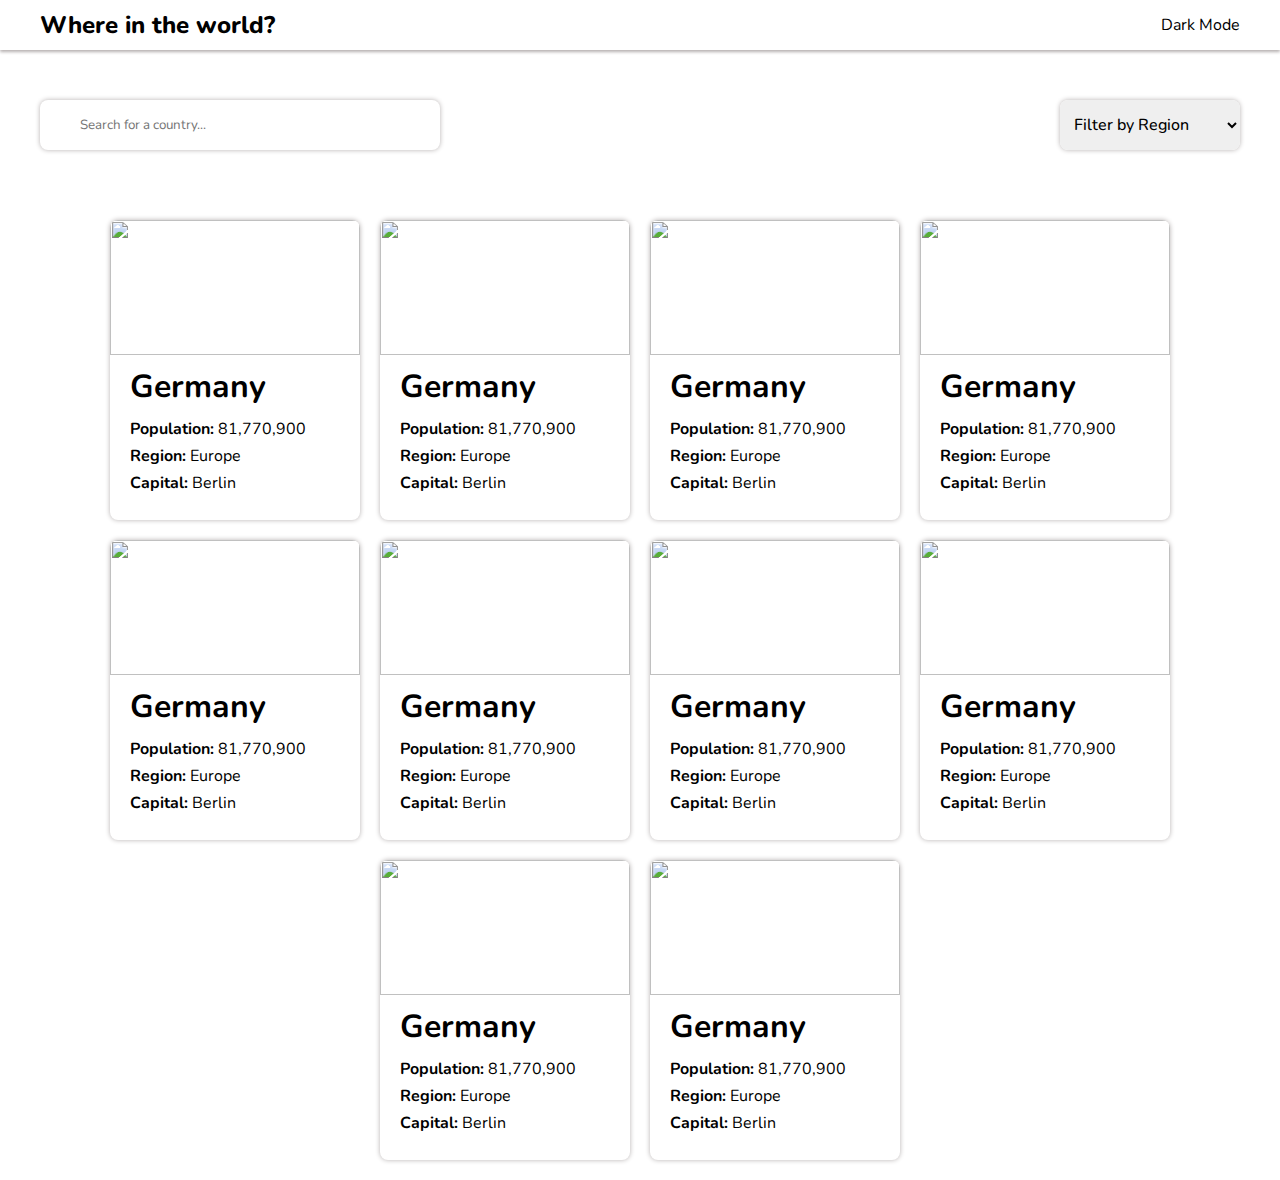
==== index.html @ 89ac4a13 "front page structure complete" ====
<!DOCTYPE html>
<html lang="en">

<head>
    <meta charset="UTF-8">
    <meta name="viewport" content="width=device-width, initial-scale=1.0">
    <link rel="preconnect" href="https://fonts.googleapis.com">
    <link rel="preconnect" href="https://fonts.gstatic.com" crossorigin>
    <link href="https://fonts.googleapis.com/css2?family=Nunito:ital,wght@0,200..1000;1,200..1000&display=swap"
        rel="stylesheet">
    <link rel="stylesheet" href="style.css">
    <link rel="stylesheet" href="https://cdnjs.cloudflare.com/ajax/libs/font-awesome/6.6.0/css/all.min.css"
        integrity="sha512-Kc323vGBEqzTmouAECnVceyQqyqdsSiqLQISBL29aUW4U/M7pSPA/gEUZQqv1cwx4OnYxTxve5UMg5GT6L4JJg=="
        crossorigin="anonymous" referrerpolicy="no-referrer" />
    <script src="script.js" defer></script>
    <title>Rest Country</title>
</head>

<body>
    <header>
        <div class="headerContent">
            <a href="#" class="headerTitle">Where in the world?</a>
            <div class="theme"><i class="fa-regular fa-moon"></i> &nbsp; Dark Mode</div>
        </div>
    </header>
    <main>
        <section class="searchSection">
            <div class="searchContainer">
                <div class="icon"><i class="fa-solid fa-magnifying-glass"></i></div>
                <input type="text" placeholder="Search for a country...">
            </div>
            <div class="filterContainer">
                <select>
                    <option hidden>Filter by Region</option>
                    <option value="asia">Asia</option>
                    <option value="africa">Africa</option>
                    <option value="america">America</option>
                    <option value="europe">Europe</option>
                    <option value="oceania">Oceania</option>
                </select>
            </div>
        </section>
        <section class="countrySection">
            <div class="countryCard">
                <div class="countryCardImg">
                    <img src="https://flagcdn.com/gs.svg">
                </div>
                <div class="countryCardDetails">
                    <h1>Germany</h1>
                    <div><b>Population: </b>81,770,900</div>
                    <div><b>Region: </b>Europe</div>
                    <div><b>Capital: </b>Berlin</div>
                </div>
            </div>
            <div class="countryCard">
                <div class="countryCardImg">
                    <img src="https://flagcdn.com/gs.svg">
                </div>
                <div class="countryCardDetails">
                    <h1>Germany</h1>
                    <div><b>Population: </b>81,770,900</div>
                    <div><b>Region: </b>Europe</div>
                    <div><b>Capital: </b>Berlin</div>
                </div>
            </div>
            <div class="countryCard">
                <div class="countryCardImg">
                    <img src="https://flagcdn.com/gs.svg">
                </div>
                <div class="countryCardDetails">
                    <h1>Germany</h1>
                    <div><b>Population: </b>81,770,900</div>
                    <div><b>Region: </b>Europe</div>
                    <div><b>Capital: </b>Berlin</div>
                </div>
            </div>
            <div class="countryCard">
                <div class="countryCardImg">
                    <img src="https://flagcdn.com/gs.svg">
                </div>
                <div class="countryCardDetails">
                    <h1>Germany</h1>
                    <div><b>Population: </b>81,770,900</div>
                    <div><b>Region: </b>Europe</div>
                    <div><b>Capital: </b>Berlin</div>
                </div>
            </div>
            <div class="countryCard">
                <div class="countryCardImg">
                    <img src="https://flagcdn.com/gs.svg">
                </div>
                <div class="countryCardDetails">
                    <h1>Germany</h1>
                    <div><b>Population: </b>81,770,900</div>
                    <div><b>Region: </b>Europe</div>
                    <div><b>Capital: </b>Berlin</div>
                </div>
            </div>
            <div class="countryCard">
                <div class="countryCardImg">
                    <img src="https://flagcdn.com/gs.svg">
                </div>
                <div class="countryCardDetails">
                    <h1>Germany</h1>
                    <div><b>Population: </b>81,770,900</div>
                    <div><b>Region: </b>Europe</div>
                    <div><b>Capital: </b>Berlin</div>
                </div>
            </div>
            <div class="countryCard">
                <div class="countryCardImg">
                    <img src="https://flagcdn.com/gs.svg">
                </div>
                <div class="countryCardDetails">
                    <h1>Germany</h1>
                    <div><b>Population: </b>81,770,900</div>
                    <div><b>Region: </b>Europe</div>
                    <div><b>Capital: </b>Berlin</div>
                </div>
            </div>
            <div class="countryCard">
                <div class="countryCardImg">
                    <img src="https://flagcdn.com/gs.svg">
                </div>
                <div class="countryCardDetails">
                    <h1>Germany</h1>
                    <div><b>Population: </b>81,770,900</div>
                    <div><b>Region: </b>Europe</div>
                    <div><b>Capital: </b>Berlin</div>
                </div>
            </div>
            <div class="countryCard">
                <div class="countryCardImg">
                    <img src="https://flagcdn.com/gs.svg">
                </div>
                <div class="countryCardDetails">
                    <h1>Germany</h1>
                    <div><b>Population: </b>81,770,900</div>
                    <div><b>Region: </b>Europe</div>
                    <div><b>Capital: </b>Berlin</div>
                </div>
            </div>
            <div class="countryCard">
                <div class="countryCardImg">
                    <img src="https://flagcdn.com/gs.svg">
                </div>
                <div class="countryCardDetails">
                    <h1>Germany</h1>
                    <div><b>Population: </b>81,770,900</div>
                    <div><b>Region: </b>Europe</div>
                    <div><b>Capital: </b>Berlin</div>
                </div>
            </div>
        </section>
    </main>
</body>

</html>
---- style.css ----
* {
    margin: 0;
    padding: 0;
    box-sizing: border-box;
    font-family: "Nunito", sans-serif;
}

/* .color {
    Dark-Blue-Dark-Mode-Elements: hsl(209, 23%, 22%);
    Very-Dark-Blue-Dark-Mode-Background: hsl(207, 26%, 17%);
    Very-Dark-Blue-Light-Mode-Text: hsl(200, 15%, 8%);
    Dark-Gray-Light-Mode-Input: hsl(0, 0%, 52%);
    Very-Light-Gray-Light-Mode-Background: hsl(0, 0%, 98%);
    White-Dark-Mode-Text-Light-Mode-Elements: hsl(0, 0%, 100%);
} */

header {
    height: 50px;
    background-color: white;
    box-shadow: 0 2px 3px 0 rgb(182, 177, 177);
    display: flex;
    justify-content: center;
}

header .headerContent {
    max-width: 1200px;
    width: 100%;
    height: 100%;
    display: flex;
    align-items: center;
    justify-content: space-between;
}

.headerContent .headerTitle {
    font-size: 1.5em;
    font-weight: 800;
    text-decoration: none;
    color: inherit;
}

main {
    display: flex;
    flex-direction: column;
    align-items: center;
    /* justify-content: center; */
}

section{
    max-width: 1200px;
    width: 100%;
}

main .searchSection {
    height: 50px;
    /* border: 1px solid black; */
    margin: 50px 0;
    display: flex;
    align-items: center;
    justify-content: space-between;
}

.searchSection .searchContainer {
    height: 100%;
    display: flex;
    align-items: center;
    max-width: 400px;
    width: 100%;
    /* border: 1px solid black; */
    box-shadow: 0 0 5px 0 rgb(182, 177, 177);
    border-radius: 8px;
    overflow: hidden;
}

.searchContainer .icon {
    padding: 0 5px 0 20px;
    color: hsl(0, 0%, 52%);
}

.searchContainer input {
    flex: 1;
    height: 100%;
    padding: 15px;
    border: none;
    outline: none;
    background: none;
}

.searchSection .filterContainer{
    /* border: 1px solid black; */
    box-shadow: 0 0 5px 0 rgb(182, 177, 177);
    height: 100%;
    width: 180px;
    border-radius: 8px;
}
.filterContainer select{
    width: 100%;
    height: 100%;
    padding: 0 10px;
    font-size: 1em;
    font-weight: 500;
    border-radius: 8px;
    outline: none;
    border: none;
}

.countrySection{
    /* border: 1px solid black; */
    display: flex;
    flex-wrap: wrap;
    padding: 20px;
    justify-content: center;
    gap: 20px;

}
.countrySection .countryCard{
    position: relative;
    /* border: 1px solid black; */
    box-shadow: 0 0 5px 0 rgb(182, 177, 177);
    width: 250px;
    height: 300px;
    border-radius: 8px;
    overflow: hidden;
}
.countryCard .countryCardImg{
    /* border: 1px solid black; */
    height: 45%;
}
.countryCardImg img{
    width: 100%;
    height: 100%;
}
.countryCard .countryCardDetails{
    /* border: 1px solid black; */
    height: 55%;
    padding: 10px 20px;
}
.countryCardDetails h1{
    margin-bottom: 10px;
}
.countryCardDetails div{
    margin-top: 5px;
}
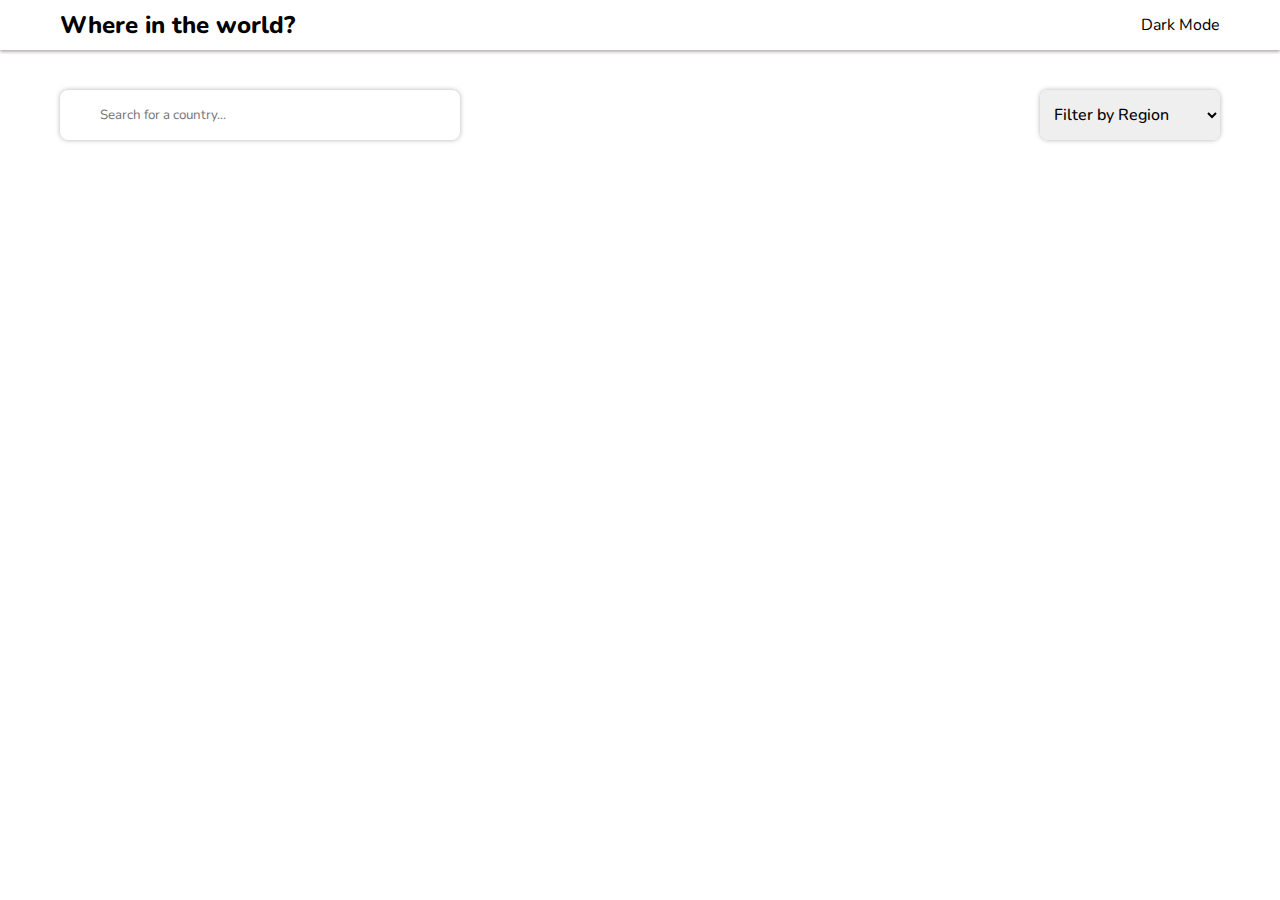
==== commit c8695c8b: "country page almost complete just country borders are left" ====
--- a/index.html
+++ b/index.html
@@ -7,11 +7,11 @@
     <link rel="preconnect" href="https://fonts.googleapis.com">
     <link rel="preconnect" href="https://fonts.gstatic.com" crossorigin>
     <link href="https://fonts.googleapis.com/css2?family=Nunito:ital,wght@0,200..1000;1,200..1000&display=swap"
-        rel="stylesheet">
+    rel="stylesheet">
+    <link rel="stylesheet" href="https://cdnjs.cloudflare.com/ajax/libs/font-awesome/6.6.0/css/all.min.css"
+    integrity="sha512-Kc323vGBEqzTmouAECnVceyQqyqdsSiqLQISBL29aUW4U/M7pSPA/gEUZQqv1cwx4OnYxTxve5UMg5GT6L4JJg=="
+    crossorigin="anonymous" referrerpolicy="no-referrer" />
     <link rel="stylesheet" href="style.css">
-    <link rel="stylesheet" href="https://cdnjs.cloudflare.com/ajax/libs/font-awesome/6.6.0/css/all.min.css"
-        integrity="sha512-Kc323vGBEqzTmouAECnVceyQqyqdsSiqLQISBL29aUW4U/M7pSPA/gEUZQqv1cwx4OnYxTxve5UMg5GT6L4JJg=="
-        crossorigin="anonymous" referrerpolicy="no-referrer" />
     <script src="script.js" defer></script>
     <title>Rest Country</title>
 </head>
@@ -41,7 +41,7 @@
             </div>
         </section>
         <section class="countrySection">
-            <div class="countryCard">
+            <!-- <div class="countryCard">
                 <div class="countryCardImg">
                     <img src="https://flagcdn.com/gs.svg">
                 </div>
@@ -51,106 +51,7 @@
                     <div><b>Region: </b>Europe</div>
                     <div><b>Capital: </b>Berlin</div>
                 </div>
-            </div>
-            <div class="countryCard">
-                <div class="countryCardImg">
-                    <img src="https://flagcdn.com/gs.svg">
-                </div>
-                <div class="countryCardDetails">
-                    <h1>Germany</h1>
-                    <div><b>Population: </b>81,770,900</div>
-                    <div><b>Region: </b>Europe</div>
-                    <div><b>Capital: </b>Berlin</div>
-                </div>
-            </div>
-            <div class="countryCard">
-                <div class="countryCardImg">
-                    <img src="https://flagcdn.com/gs.svg">
-                </div>
-                <div class="countryCardDetails">
-                    <h1>Germany</h1>
-                    <div><b>Population: </b>81,770,900</div>
-                    <div><b>Region: </b>Europe</div>
-                    <div><b>Capital: </b>Berlin</div>
-                </div>
-            </div>
-            <div class="countryCard">
-                <div class="countryCardImg">
-                    <img src="https://flagcdn.com/gs.svg">
-                </div>
-                <div class="countryCardDetails">
-                    <h1>Germany</h1>
-                    <div><b>Population: </b>81,770,900</div>
-                    <div><b>Region: </b>Europe</div>
-                    <div><b>Capital: </b>Berlin</div>
-                </div>
-            </div>
-            <div class="countryCard">
-                <div class="countryCardImg">
-                    <img src="https://flagcdn.com/gs.svg">
-                </div>
-                <div class="countryCardDetails">
-                    <h1>Germany</h1>
-                    <div><b>Population: </b>81,770,900</div>
-                    <div><b>Region: </b>Europe</div>
-                    <div><b>Capital: </b>Berlin</div>
-                </div>
-            </div>
-            <div class="countryCard">
-                <div class="countryCardImg">
-                    <img src="https://flagcdn.com/gs.svg">
-                </div>
-                <div class="countryCardDetails">
-                    <h1>Germany</h1>
-                    <div><b>Population: </b>81,770,900</div>
-                    <div><b>Region: </b>Europe</div>
-                    <div><b>Capital: </b>Berlin</div>
-                </div>
-            </div>
-            <div class="countryCard">
-                <div class="countryCardImg">
-                    <img src="https://flagcdn.com/gs.svg">
-                </div>
-                <div class="countryCardDetails">
-                    <h1>Germany</h1>
-                    <div><b>Population: </b>81,770,900</div>
-                    <div><b>Region: </b>Europe</div>
-                    <div><b>Capital: </b>Berlin</div>
-                </div>
-            </div>
-            <div class="countryCard">
-                <div class="countryCardImg">
-                    <img src="https://flagcdn.com/gs.svg">
-                </div>
-                <div class="countryCardDetails">
-                    <h1>Germany</h1>
-                    <div><b>Population: </b>81,770,900</div>
-                    <div><b>Region: </b>Europe</div>
-                    <div><b>Capital: </b>Berlin</div>
-                </div>
-            </div>
-            <div class="countryCard">
-                <div class="countryCardImg">
-                    <img src="https://flagcdn.com/gs.svg">
-                </div>
-                <div class="countryCardDetails">
-                    <h1>Germany</h1>
-                    <div><b>Population: </b>81,770,900</div>
-                    <div><b>Region: </b>Europe</div>
-                    <div><b>Capital: </b>Berlin</div>
-                </div>
-            </div>
-            <div class="countryCard">
-                <div class="countryCardImg">
-                    <img src="https://flagcdn.com/gs.svg">
-                </div>
-                <div class="countryCardDetails">
-                    <h1>Germany</h1>
-                    <div><b>Population: </b>81,770,900</div>
-                    <div><b>Region: </b>Europe</div>
-                    <div><b>Capital: </b>Berlin</div>
-                </div>
-            </div>
+            </div> -->
         </section>
     </main>
 </body>
--- a/style.css
+++ b/style.css
@@ -29,6 +29,7 @@
     display: flex;
     align-items: center;
     justify-content: space-between;
+    padding: 0 20px;
 }
 
 .headerContent .headerTitle {
@@ -51,12 +52,16 @@
 }
 
 main .searchSection {
-    height: 50px;
+    /* height: 50px; */
     /* border: 1px solid black; */
-    margin: 50px 0;
+    /* margin: 50px 0; */
+    margin-top: 40px;
     display: flex;
+    flex-wrap: wrap;
+    gap: 20px;
     align-items: center;
     justify-content: space-between;
+    padding:0 20px;
 }
 
 .searchSection .searchContainer {
@@ -78,7 +83,7 @@
 
 .searchContainer input {
     flex: 1;
-    height: 100%;
+    height: 50px;
     padding: 15px;
     border: none;
     outline: none;
@@ -88,7 +93,7 @@
 .searchSection .filterContainer{
     /* border: 1px solid black; */
     box-shadow: 0 0 5px 0 rgb(182, 177, 177);
-    height: 100%;
+    height: 50px;
     width: 180px;
     border-radius: 8px;
 }
@@ -107,9 +112,10 @@
     /* border: 1px solid black; */
     display: flex;
     flex-wrap: wrap;
-    padding: 20px;
+    padding: 20px 0;
     justify-content: center;
-    gap: 20px;
+    gap: 50px;
+    margin-top: 20px;
 
 }
 .countrySection .countryCard{
@@ -117,9 +123,11 @@
     /* border: 1px solid black; */
     box-shadow: 0 0 5px 0 rgb(182, 177, 177);
     width: 250px;
-    height: 300px;
+    max-height: 350px;
     border-radius: 8px;
     overflow: hidden;
+    color: inherit;
+    text-decoration: none;
 }
 .countryCard .countryCardImg{
     /* border: 1px solid black; */
